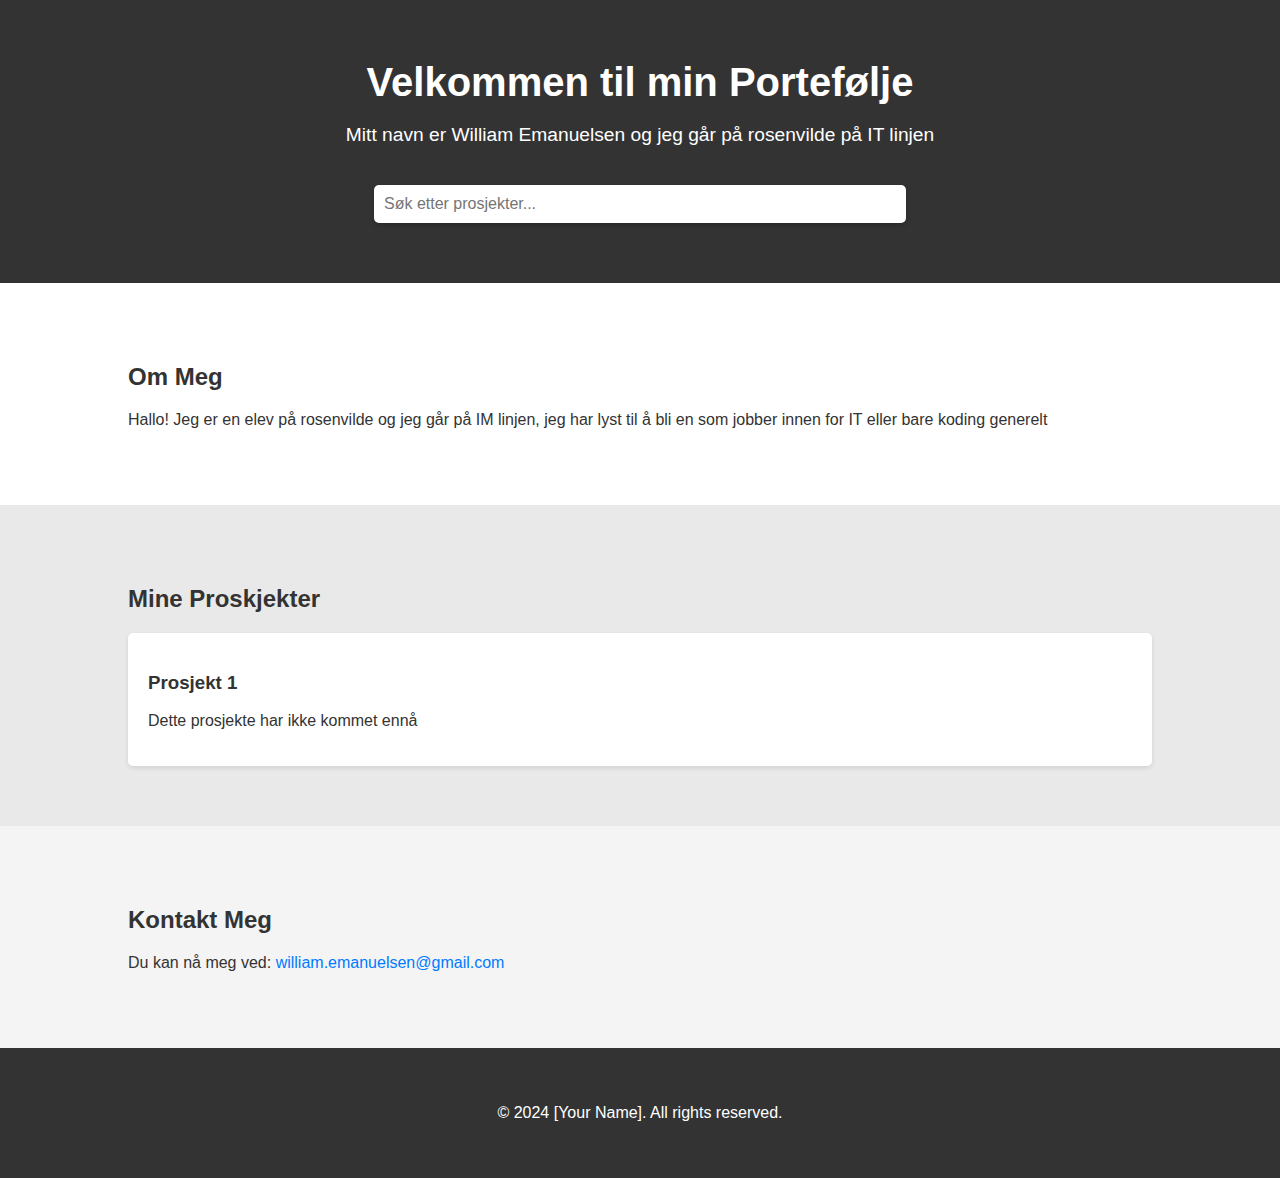
==== prosjekter/min portefølje/portfolio.html @ 823eef93 "Add files via upload" ====
<!DOCTYPE html>
<html lang="en">
<head>
    <meta charset="UTF-8">
    <meta name="viewport" content="width=device-width, initial-scale=1.0">
    <title>Min Portefølje</title>
    <link rel="stylesheet" href="CSS/portfolio.css">
</head>

<body>
    <!--Header section med søkerbar-->
    <header>
        <div class="container">
            <h1>Velkommen til min Portefølje</h1>
            <p>Mitt navn er William Emanuelsen og jeg går på rosenvilde på IT linjen</p>
            <!--Søkerbar section-->
            <input type="text" id="searchInput" placeholder="Søk etter prosjekter..." onkeyup="searchProjects()">
        </div>
    </header>
    
    <!--Om section-->
    <section id="om">
        <div class="container">
            <h2>Om Meg</h2>
            <p>Hallo! Jeg er en elev på rosenvilde og jeg går på IM linjen, jeg har lyst til å bli en som jobber innen for IT eller bare koding generelt</p>
        </div>
    </section>

    <!--Prosjekter section-->
    <section id="prosjekter">
        <div class="container">
            <h2>Mine Proskjekter</h2>
            <div class="project-grid">
                <div class="project-card">
                    <h3>Prosjekt 1</h3>
                    <p>Dette prosjekte har ikke kommet ennå</p>
                </div>
            </div>
            <!--legg til flere project-card om du har gått ut av dem-->
        </div>
    </section>

    <!--Kontakt section-->
    <section id="Kontakt">
        <div class="container">
            <h2>Kontakt Meg</h2>
            <p>Du kan nå meg ved: <a href="mailto:william.emanuelsen@gmail.com">william.emanuelsen@gmail.com</a></p>
        </div>
    </section>

    <!--Footer section-->
    <footer>
        <div class="container">
            <p>&copy; 2024 [Your Name]. All rights reserved.</p>
        </div>
    </footer>
    
    <!--javascript for søkerbar funskjonalitet-->
    <script>
        function searchProjects() {
            let input = document.getElementById('searchInput').value.toLowerCase();
            let projectCards = document.getElementsByClassName('project-card');

            for (let i = 0; i < projectCards.length; i++) {
                let projectTitle = projectCards[i].getElementsByTagName('h3')[0].textContent.toLowerCase();
                let projectDesc = projectCards[i].getElementsByTagName('p')[0].textContent.toLowerCase();

                if (projectTitle.includes(input) || projectDesc.includes(input)) {
                    projectCards[i].style.display = '';
                    else {
                        projectCards[i].style.display = 'none';
                    }
                }
            }
        }
    </script>
</body>
</html>
---- prosjekter/min portefølje/CSS/portfolio.css ----
/* Generele stiler */
body {
    font-family: 'Franklin Gothic Medium', 'Arial Narrow', Arial, sans-serif;
    margin: 0;
    padding: 0;
    background-color: #f4f4f4;
    color: #333;
}

.container {
    width: 80%;
    margin: 0 auto;
    padding: 20px;
}

/* Header Stiler*/
header {
    background-color: #333;
    color: #fff;
    padding: 40px 0;
    text-align: center;

}

header h1 {
    margin: 0;
    font-size: 2.5em;
}

header p {
    font-size: 1.2em;
}

/* Søker bar stiler */
#searchInput {
    width: 50%;
    padding: 10px;
    font-size: 16px;
    margin-top: 20px;
    border-radius: 5px;
    border: none;
    box-shadow: 0 2px 5px rgba(0, 0, 0, 0.2);
}
/* Section stiler*/
section {
    padding: 40px 0;
}

#om {
    background-color: #fff;
}

#prosjekter {
    background-color: #e9e9e9;
}

.project-grid {
    display: flex;
    gap: 20px;
}

.project-card {
    background-color: #fff;
    padding: 20px;
    border-radius: 5px;
    box-shadow: 0 2px 5px rgba(0, 0, 0, 0.1);
    flex: 1;
}

/* Kontakt section*/
#kontakt {
    background-color: #fff;
    text-align: center;
}

footer {
    background-color: #333;
    color: #fff;
    text-align: center;
    padding: 20px 0;
}

a {
    color: #007bff;
    text-decoration: none;
}
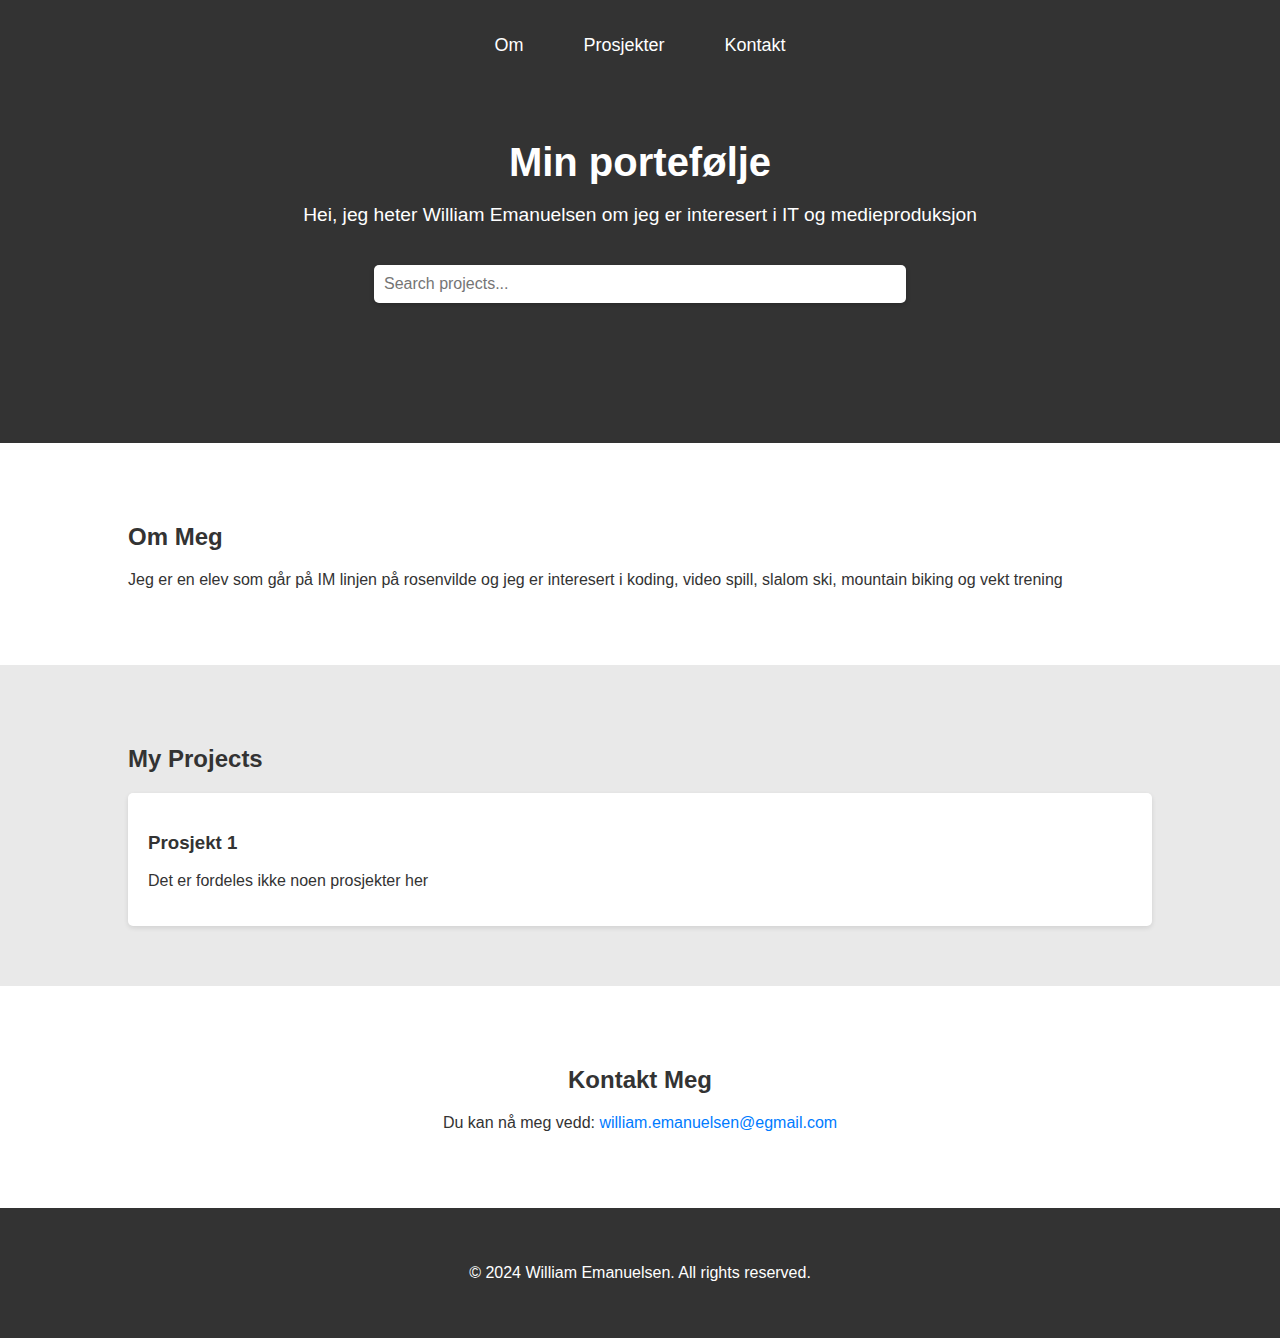
==== commit fc8be35a: "Add files via upload" ====
--- a/prosjekter/min portefølje/portfolio.html
+++ b/prosjekter/min portefølje/portfolio.html
@@ -3,59 +3,69 @@
 <head>
     <meta charset="UTF-8">
     <meta name="viewport" content="width=device-width, initial-scale=1.0">
-    <title>Min Portefølje</title>
+    <meta http-equiv="X-UA-Compatible" content="ie=edge">
+    <title>My Portfolio</title>
     <link rel="stylesheet" href="CSS/portfolio.css">
 </head>
-
 <body>
-    <!--Header section med søkerbar-->
+    <!-- Navigasjons Bar -->
+    <nav>
+        <div class="container">
+            <ul>
+                <li><a href="#om">Om</a></li>
+                <li><a href="#prosjekter">Prosjekter</a></li>
+                <li><a href="#kontakt">Kontakt</a></li>
+            </ul>
+        </div>
+    </nav>
+    <!-- Header Section with Search Bar -->
     <header>
         <div class="container">
-            <h1>Velkommen til min Portefølje</h1>
-            <p>Mitt navn er William Emanuelsen og jeg går på rosenvilde på IT linjen</p>
-            <!--Søkerbar section-->
-            <input type="text" id="searchInput" placeholder="Søk etter prosjekter..." onkeyup="searchProjects()">
+            <h1>Min portefølje</h1>
+            <p>Hei, jeg heter William Emanuelsen om jeg er interesert i IT og medieproduksjon</p>
+            <!-- Search Bar -->
+            <input type="text" id="searchInput" placeholder="Search projects..." onkeyup="searchProjects()">
         </div>
     </header>
-    
-    <!--Om section-->
+
+    <!-- Om Section -->
     <section id="om">
         <div class="container">
             <h2>Om Meg</h2>
-            <p>Hallo! Jeg er en elev på rosenvilde og jeg går på IM linjen, jeg har lyst til å bli en som jobber innen for IT eller bare koding generelt</p>
+            <p>Jeg er en elev som går på IM linjen på rosenvilde og jeg er interesert i koding, video spill, slalom ski, mountain biking og vekt trening</p>
         </div>
     </section>
 
-    <!--Prosjekter section-->
+    <!-- Prosjekter Section -->
     <section id="prosjekter">
         <div class="container">
-            <h2>Mine Proskjekter</h2>
-            <div class="project-grid">
+            <h2>My Projects</h2>
+            <div id="projectsGrid" class="projects-grid">
                 <div class="project-card">
                     <h3>Prosjekt 1</h3>
-                    <p>Dette prosjekte har ikke kommet ennå</p>
+                    <p>Det er fordeles ikke noen prosjekter her</p>
                 </div>
+                <!-- Add more project cards as needed -->
             </div>
-            <!--legg til flere project-card om du har gått ut av dem-->
         </div>
     </section>
 
-    <!--Kontakt section-->
-    <section id="Kontakt">
+    <!-- Kontakt Section -->
+    <section id="kontakt">
         <div class="container">
             <h2>Kontakt Meg</h2>
-            <p>Du kan nå meg ved: <a href="mailto:william.emanuelsen@gmail.com">william.emanuelsen@gmail.com</a></p>
+            <p>Du kan nå meg vedd: <a href="mailto:william.emanuelsen@gmail.com">william.emanuelsen@egmail.com</a></p>
         </div>
     </section>
 
-    <!--Footer section-->
+    <!-- Footer Section -->
     <footer>
         <div class="container">
-            <p>&copy; 2024 [Your Name]. All rights reserved.</p>
+            <p>&copy; 2024 William Emanuelsen. All rights reserved.</p>
         </div>
     </footer>
-    
-    <!--javascript for søkerbar funskjonalitet-->
+
+    <!-- JavaScript for Search Functionality -->
     <script>
         function searchProjects() {
             let input = document.getElementById('searchInput').value.toLowerCase();
@@ -64,15 +74,14 @@
             for (let i = 0; i < projectCards.length; i++) {
                 let projectTitle = projectCards[i].getElementsByTagName('h3')[0].textContent.toLowerCase();
                 let projectDesc = projectCards[i].getElementsByTagName('p')[0].textContent.toLowerCase();
-
+                
                 if (projectTitle.includes(input) || projectDesc.includes(input)) {
                     projectCards[i].style.display = '';
-                    else {
-                        projectCards[i].style.display = 'none';
-                    }
+                } else {
+                    projectCards[i].style.display = 'none';
                 }
             }
         }
     </script>
 </body>
-</html>+</html>
--- a/prosjekter/min portefølje/CSS/portfolio.css
+++ b/prosjekter/min portefølje/CSS/portfolio.css
@@ -1,4 +1,4 @@
-/* Generele stiler */
+/* General Styles */
 body {
     font-family: 'Franklin Gothic Medium', 'Arial Narrow', Arial, sans-serif;
     margin: 0;
@@ -13,13 +13,51 @@
     padding: 20px;
 }
 
-/* Header Stiler*/
+/* Navigasjon Bar Stiler */
+nav {
+    background-color: #333;
+    position: fixed;
+    top: 0;
+    width: 100%;
+    z-index: 1000;
+}
+
+nav ul {
+    list-style: none;
+    margin: 0;
+    padding: 0;
+    display: flex;
+    justify-content: center;
+}
+
+nav ul li {
+    margin: 0 15px;
+}
+
+nav ul li a {
+    text-decoration: none;
+    color: #fff;
+    font-size: 18px;
+    padding: 15px;
+    display: inline-block;
+}
+
+nav ul li a:hover {
+    background-color: #555;
+    border-radius: 5px;
+}
+
+/* Add space to content to account for the fixed nav bar */
+header, section {
+    padding-top: 80px;
+}
+
+/* Header Styles */
 header {
     background-color: #333;
     color: #fff;
-    padding: 40px 0;
+    padding: 120px 0;
     text-align: center;
-
 }
 
 header h1 {
@@ -31,7 +69,7 @@
     font-size: 1.2em;
 }
 
-/* Søker bar stiler */
+/* Search Bar Styles */
 #searchInput {
     width: 50%;
     padding: 10px;
@@ -41,7 +79,8 @@
     border: none;
     box-shadow: 0 2px 5px rgba(0, 0, 0, 0.2);
 }
-/* Section stiler*/
+
+/* Section Styles */
 section {
     padding: 40px 0;
 }
@@ -54,9 +93,10 @@
     background-color: #e9e9e9;
 }
 
-.project-grid {
+.projects-grid {
     display: flex;
     gap: 20px;
+    flex-wrap: wrap;
 }
 
 .project-card {
@@ -64,10 +104,12 @@
     padding: 20px;
     border-radius: 5px;
     box-shadow: 0 2px 5px rgba(0, 0, 0, 0.1);
-    flex: 1;
+    flex: 1 1 calc(33% - 20px);
+    box-sizing: border-box;
+    display: block;
 }
 
-/* Kontakt section*/
+/* Contact Section */
 #kontakt {
     background-color: #fff;
     text-align: center;
@@ -83,4 +125,4 @@
 a {
     color: #007bff;
     text-decoration: none;
-}+}
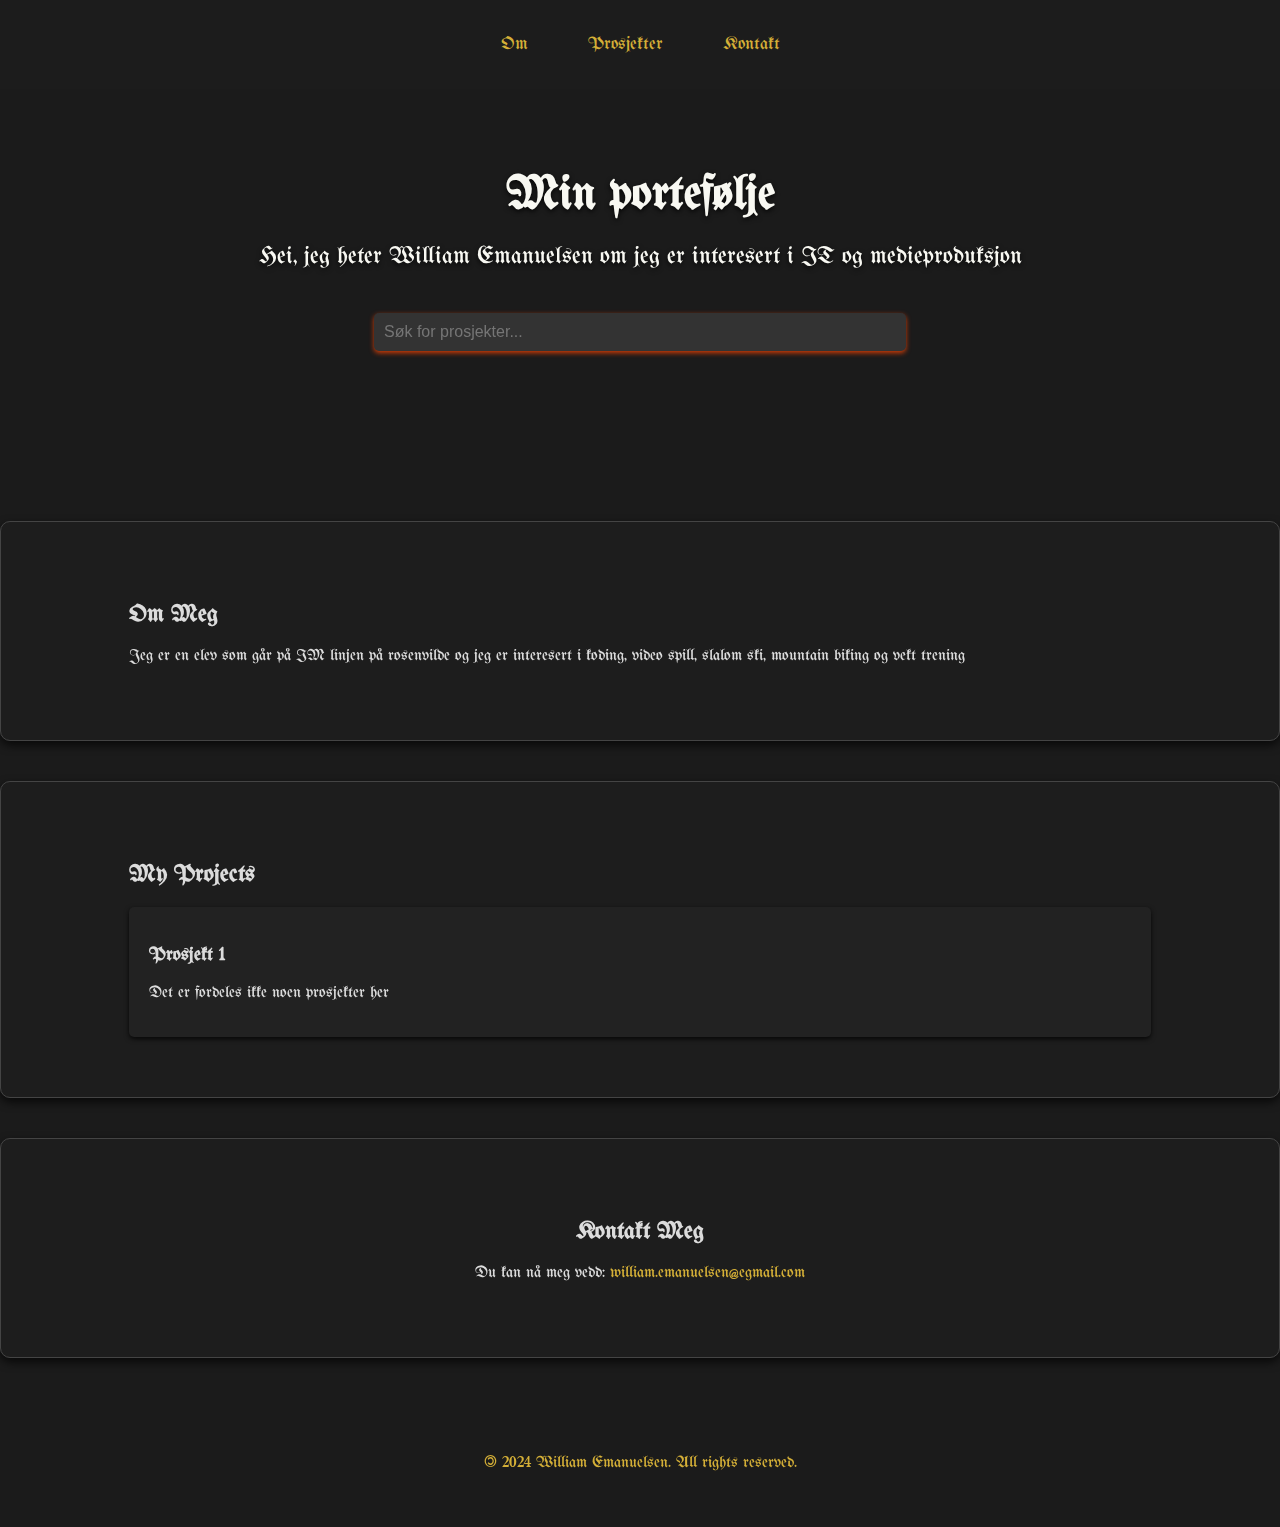
==== commit c95caf51: "Add files via upload" ====
--- a/prosjekter/min portefølje/portfolio.html
+++ b/prosjekter/min portefølje/portfolio.html
@@ -6,6 +6,9 @@
     <meta http-equiv="X-UA-Compatible" content="ie=edge">
     <title>My Portfolio</title>
     <link rel="stylesheet" href="CSS/portfolio.css">
+    <style>
+        @import url('https://fonts.googleapis.com/css2?family=UnifrakturMaguntia&display=swap');
+        </style>
 </head>
 <body>
     <!-- Navigasjons Bar -->
@@ -24,7 +27,7 @@
             <h1>Min portefølje</h1>
             <p>Hei, jeg heter William Emanuelsen om jeg er interesert i IT og medieproduksjon</p>
             <!-- Search Bar -->
-            <input type="text" id="searchInput" placeholder="Search projects..." onkeyup="searchProjects()">
+            <input type="text" id="searchInput" placeholder="Søk for prosjekter..." onkeyup="searchProsjekter()">
         </div>
     </header>
 
--- a/prosjekter/min portefølje/CSS/portfolio.css
+++ b/prosjekter/min portefølje/CSS/portfolio.css
@@ -1,10 +1,10 @@
-/* General Styles */
+/* Generele Stiler */
 body {
-    font-family: 'Franklin Gothic Medium', 'Arial Narrow', Arial, sans-serif;
+    font-family: 'UnifrakturMaguntia', cursive;
     margin: 0;
     padding: 0;
-    background-color: #f4f4f4;
-    color: #333;
+    background-color: #1b1b1b;
+    color: #dcdcdc;
 }
 
 .container {
@@ -13,9 +13,22 @@
     padding: 20px;
 }
 
+body::before {
+    content: '';
+    position: fixed;
+    top: 0;
+    left: 0;
+    height: 100%;
+    width: 100%;
+    background-image: url(https://static.wikia.nocookie.net/darksouls/images/e/ee/Bonfire_III.png/revision/latest/scale-to-width-down/1000?cb=20170317215005);
+    background-size: cover;
+    background-attachment: fixed;
+    opacity: 0.3;
+    z-index: -1;
+}
 /* Navigasjon Bar Stiler */
 nav {
-    background-color: #333;
+    background-color: #1c1c1c;
     position: fixed;
     top: 0;
     width: 100%;
@@ -36,40 +49,50 @@
 
 nav ul li a {
     text-decoration: none;
-    color: #fff;
+    color: #d4af37;
     font-size: 18px;
     padding: 15px;
     display: inline-block;
 }
 
 nav ul li a:hover {
-    background-color: #555;
+    background-color: #d4af37;
+    color: #333;
     border-radius: 5px;
 }
 
-/* Add space to content to account for the fixed nav bar */
+/* legger til plass for fixed nav bar */
 header, section {
     padding-top: 80px;
 }
 
 /* Header Styles */
 header {
-    background-color: #333;
-    color: #fff;
-    padding: 120px 0;
+    background-color: transparent;
+    color: #f8f8f2;
+    padding: 150px 0;
     text-align: center;
+    text-shadow: 0 2px 5px rgba(0,0,0,0.8);
 }
 
 header h1 {
     margin: 0;
-    font-size: 2.5em;
+    font-size: 3em;
+    font-family: 'UnifrakturMaguntia', cursive;  
 }
 
+.unifrakturmaguntia-regular {
+    font-family: "UnifrakturMaguntia", cursive;
+    font-weight: 400;
+    font-style: normal;
+  }
+  
+
 header p {
-    font-size: 1.2em;
+    font-size: 1.5em;
 }
 
-/* Search Bar Styles */
+/* Søke Stiler */
 #searchInput {
     width: 50%;
     padding: 10px;
@@ -77,20 +100,22 @@
     margin-top: 20px;
     border-radius: 5px;
     border: none;
-    box-shadow: 0 2px 5px rgba(0, 0, 0, 0.2);
+    background-color: #333;
+    color: #fff;
+    box-shadow: 0 2px 5px rgba(255, 69, 0, 0.8);
 }
 
-/* Section Styles */
+/* Section stiler */
 section {
     padding: 40px 0;
 }
 
-#om {
-    background-color: #fff;
-}
-
-#prosjekter {
-    background-color: #e9e9e9;
+#om, #prosjekter, #kontakt {
+    background-color: rgba(30, 30, 30, 0.9);
+    border: 1px solid #444;
+    box-shadow: 0 4px 10px rgba(0,0,0,0.7);
+    border-radius: 10px;
+    margin-bottom: 40px;
 }
 
 .projects-grid {
@@ -100,29 +125,31 @@
 }
 
 .project-card {
-    background-color: #fff;
+    background-color: #222;
     padding: 20px;
     border-radius: 5px;
-    box-shadow: 0 2px 5px rgba(0, 0, 0, 0.1);
+    box-shadow: 0 2px 5px rgba(0, 0, 0, 0.8);
     flex: 1 1 calc(33% - 20px);
     box-sizing: border-box;
     display: block;
 }
 
-/* Contact Section */
 #kontakt {
-    background-color: #fff;
     text-align: center;
 }
 
 footer {
-    background-color: #333;
-    color: #fff;
+    background-color: #1b1b1b;
+    color: #d4af37;
     text-align: center;
     padding: 20px 0;
 }
 
 a {
-    color: #007bff;
+    color: #d4af37;
     text-decoration: none;
 }
+
+a:hover {
+    color: #f39c12;
+}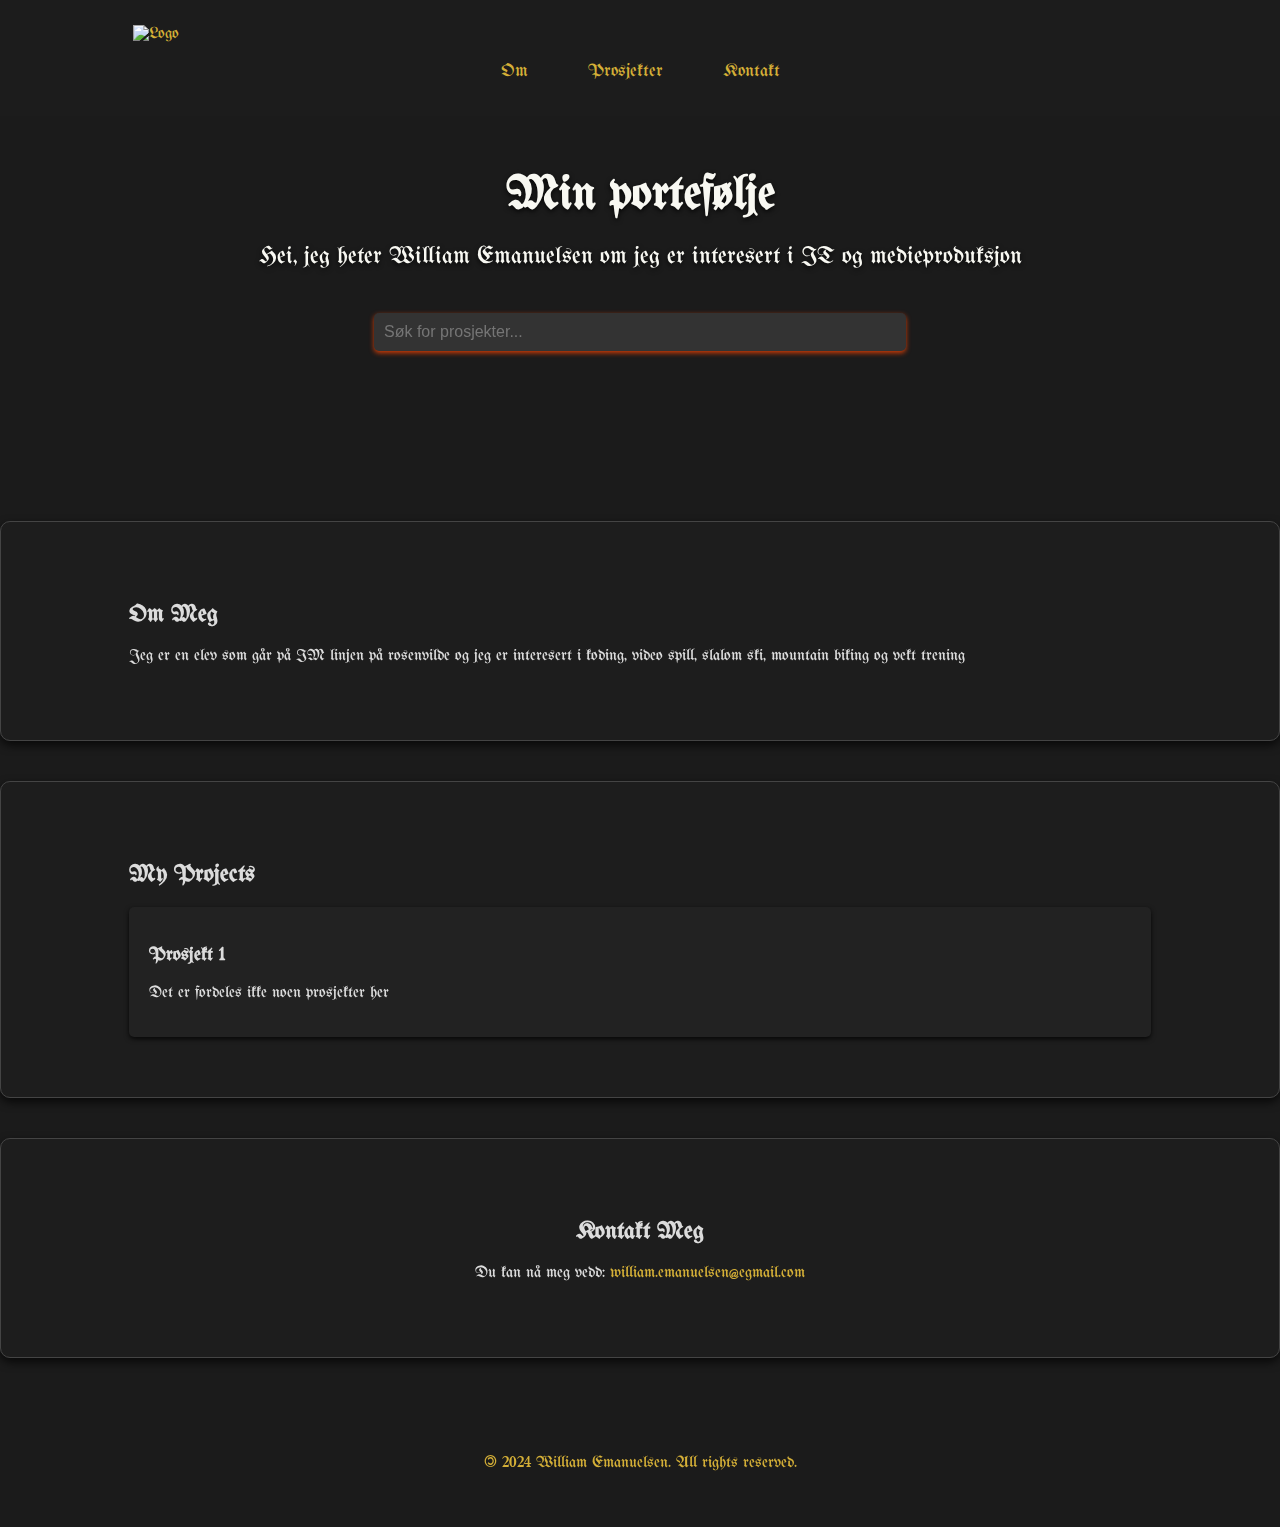
==== commit 37e03861: "Add files via upload" ====
--- a/prosjekter/min portefølje/portfolio.html
+++ b/prosjekter/min portefølje/portfolio.html
@@ -14,6 +14,9 @@
     <!-- Navigasjons Bar -->
     <nav>
         <div class="container">
+            <a href="#hjem" class="logo">
+                <img src="https://steamuserimages-a.akamaihd.net/ugc/110733697273138245/8D1FD56B277C5832C2937D1AB0AC56F4ED91274C/?imw=268&imh=268&ima=fit&impolicy=Letterbox&imcolor=%23000000&letterbox=true" alt="Logo"/>
+            </a>
             <ul>
                 <li><a href="#om">Om</a></li>
                 <li><a href="#prosjekter">Prosjekter</a></li>
@@ -22,7 +25,7 @@
         </div>
     </nav>
     <!-- Header Section with Search Bar -->
-    <header>
+    <header id="#hjem">
         <div class="container">
             <h1>Min portefølje</h1>
             <p>Hei, jeg heter William Emanuelsen om jeg er interesert i IT og medieproduksjon</p>
--- a/prosjekter/min portefølje/CSS/portfolio.css
+++ b/prosjekter/min portefølje/CSS/portfolio.css
@@ -35,6 +35,16 @@
     z-index: 1000;
 }
 
+nav .logo img {
+    height: 50px;
+    width: auto;
+    padding: 5px;
+    transition: transform 0.3s ease;
+}
+
+nav .logo img:hover {
+    transform: scale(1.1);
+}
 nav ul {
     list-style: none;
     margin: 0;
@@ -152,4 +162,66 @@
 
 a:hover {
     color: #f39c12;
+}
+
+@media (max-width:480px) {
+    .container {
+        width: 90%;
+        padding: 10px;
+    }
+
+    nav ul {
+        flex-direction: column;
+        text-align: center;
+        font: 14px;
+    }
+
+    nav ul li {
+        margin: 10px 0;
+    }
+
+    header h1 {
+        font-size: 1.8em;
+    }
+
+    header p {
+        font-size: 1em;
+    }
+
+    #searchInput {
+        width: 80%;
+    }
+
+    section {
+        padding: 40px 0;
+    }
+
+    .projects-grid {
+        flex-direction: column;
+    }
+
+    .project-card {
+        width: 100%;
+        margin-bottom: 20px;
+    }
+
+    .project-card h3 {
+        font-size: 1.2em;
+    }
+
+    .project-card p {
+        font-size: 1em;
+    }
+
+    #kontakt {
+        padding: 20px 0;
+    }
+    
+    footer p {
+        font-size: 12px;
+    }
+    img {
+        max-width: 100%;
+        height: auto;
+    }
 }